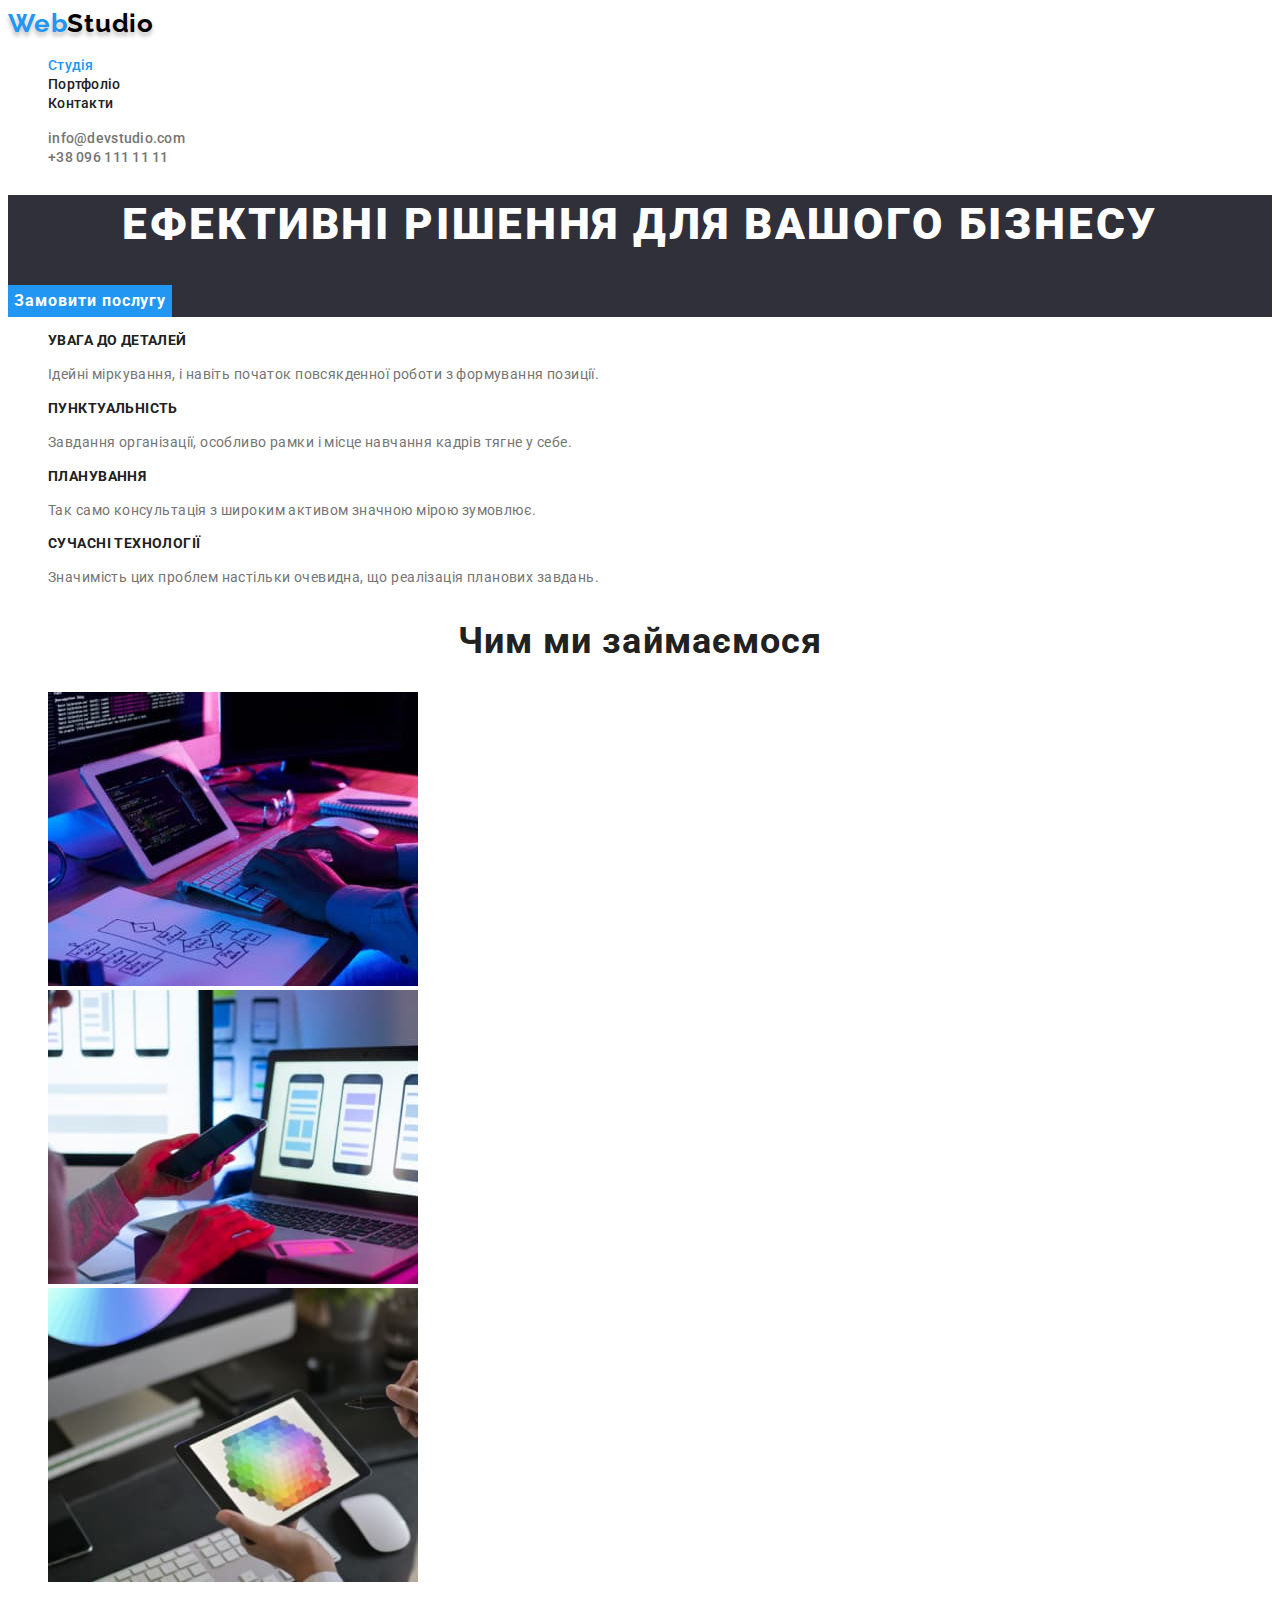
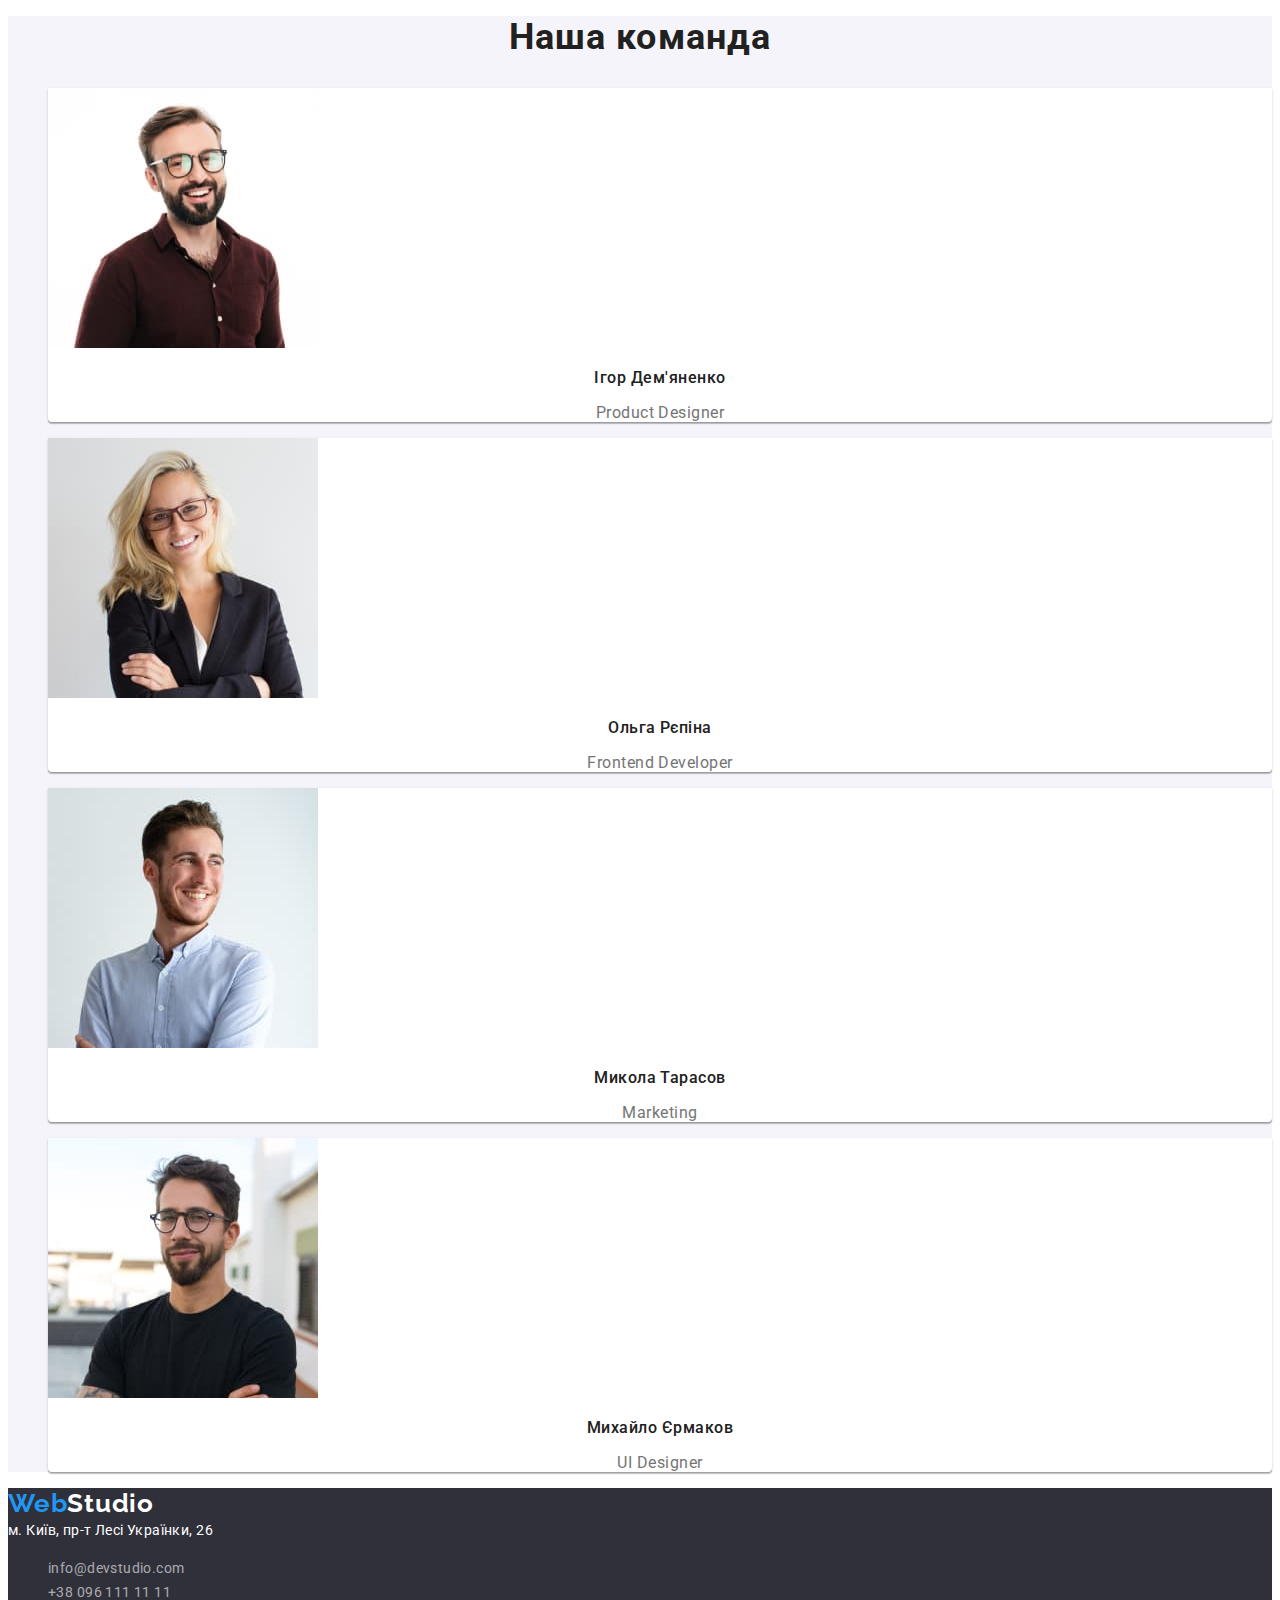
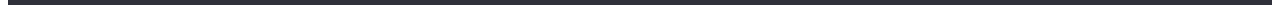
==== index.html @ 081d601c "Clone files to homework-3" ====
<!DOCTYPE html>
<html lang="uk">
  <head>
    <meta charset="UTF-8" />
    <meta http-equiv="X-UA-Compatible" content="IE=edge" />
    <meta name="viewport" content="width=device-width, initial-scale=1.0" />
    <title>Web studio</title>
    <link rel="preconnect" href="https://fonts.googleapis.com" />
    <link rel="preconnect" href="https://fonts.gstatic.com" crossorigin />
    <link
      href="https://fonts.googleapis.com/css2?family=Raleway:wght@700&family=Roboto:wght@400;500;700;900&display=swap"
      rel="stylesheet"
    />
    <link rel="stylesheet" href="./css/styles.css" />
  </head>

  <body>
    <header class="header">
      <a class="logo logo-shadow" href="./index.html" lang="en"
        ><span class="header-logo-web">Web</span>Studio</a
      >
      <nav class="nav-site">
        <ul class="nav-site-list list">
          <li class="nav-site-item">
            <a class="nav-site-link current" href="./index.html">Студія</a>
          </li>
          <li class="nav-site-item">
            <a class="nav-site-link" href="./portfolio.html">Портфоліо</a>
          </li>
          <li class="nav-site-item">
            <a class="nav-site-link" href="#">Контакти</a>
          </li>
        </ul>
      </nav>
      <ul class="header-contacts-list list">
        <li class="header-contacts-item">
          <a
            class="header-contacts-link"
            href="mailto:info@devstudio.com"
            lang="en"
            >info@devstudio.com</a
          >
        </li>
        <li class="header-contacts-item">
          <a class="header-contacts-link" href="tel:+380961111111"
            >+38 096 111 11 11</a
          >
        </li>
      </ul>
    </header>

    <main>
      <!--Banner-->
      <section class="banner">
        <h1 class="banner-title">Ефективні рішення для вашого бізнесу</h1>
        <button class="banner-btn btn" type="button">Замовити послугу</button>
      </section>

      <!--Features-->
      <section class="features">
        <h2 class="hide">Особливості</h2>
        <ul class="features-list list">
          <li class="features-item">
            <h3 class="features-title">УВАГА ДО ДЕТАЛЕЙ</h3>
            <p class="features-text">
              Ідейні міркування, і навіть початок повсякденної роботи з
              формування позиції.
            </p>
          </li>

          <li class="features-item">
            <h3 class="features-title">ПУНКТУАЛЬНІСТЬ</h3>
            <p class="features-text">
              Завдання організації, особливо рамки і місце навчання кадрів тягне
              у себе.
            </p>
          </li>

          <li class="features-item">
            <h3 class="features-title">ПЛАНУВАННЯ</h3>
            <p class="features-text">
              Так само консультація з широким активом значною мірою зумовлює.
            </p>
          </li>

          <li class="features-item">
            <h3 class="features-title">СУЧАСНІ ТЕХНОЛОГІЇ</h3>
            <p class="features-text">
              Значимість цих проблем настільки очевидна, що реалізація планових
              завдань.
            </p>
          </li>
        </ul>
      </section>

      <!--Works-->
      <section class="works">
        <h2 class="works-title">Чим ми займаємося</h2>
        <ul class="works-list list">
          <li class="works-item">
            <img
              src="./images/box_1.jpg"
              alt="Розробник створює код"
              width="370"
            />
          </li>
          <li class="works-item">
            <img
              src="./images/box_2.jpg"
              alt="Розробник створює адаптивну версію для смартфону"
              width="370"
            />
          </li>
          <li class="works-item">
            <img
              src="./images/box_3.jpg"
              alt="Розробник створює дизайн сайту"
              width="370"
            />
          </li>
        </ul>
      </section>

      <!--Team-->
      <section class="team">
        <h2 class="team-title">Наша команда</h2>
        <ul class="team-list list">
          <li class="team-item">
            <img
              src="./images/team_card_1.jpg"
              alt="Фото Ігор Дем'яненко"
              width="270"
            />
            <h3 class="team-name">Ігор Дем'яненко</h3>
            <p class="team-position" lang="en">Product Designer</p>
          </li>
          <li class="team-item">
            <img
              src="./images/team_card_2.jpg"
              alt="Фото Ольга Рєпіна"
              width="270"
            />
            <h3 class="team-name">Ольга Рєпіна</h3>
            <p class="team-position" lang="en">Frontend Developer</p>
          </li>
          <li class="team-item">
            <img
              src="./images/team_card_3.jpg"
              alt="Фото Микола Тарасов"
              width="270"
            />
            <h3 class="team-name">Микола Тарасов</h3>
            <p class="team-position" lang="en">Marketing</p>
          </li>
          <li class="team-item">
            <img
              src="./images/team_card_4.jpg"
              alt="Фото Михайло Єрмаков"
              width="270"
            />
            <h3 class="team-name">Михайло Єрмаков</h3>
            <p class="team-position" lang="en">UI Designer</p>
          </li>
        </ul>
      </section>
    </main>

    <footer class="footer">
      <a class="logo footer-logo" href="./index.html" lang="en"
        ><span class="header-logo-web">Web</span>Studio</a
      >
      <address class="address">
        м. Київ, пр-т Лесі Українки, 26
        <ul class="footer-list list">
          <li class="footer-item">
            <a class="footer-link" href="mailto:info@devstudio.com" lang="en"
              >info@devstudio.com</a
            >
          </li>
          <li class="footer-item">
            <a class="footer-link" href="tel:+380961111111"
              >+38 096 111 11 11</a
            >
          </li>
        </ul>
      </address>
    </footer>
  </body>
</html>
---- css/styles.css ----
:root {
    --main-color: #212121;
    --color-gray: #757575;
    --color-blue: #2196F3;
    --color-blue-dark: #188CE8;
    --color-white: #FFFFFF;
    --color-black: #000000;
    --color-footer-link: rgba(255, 255, 255, 0.6);
    --color-portfolio-btn: #F5F4FA;
    --background-color-dark: #2F303A;
    --background-color-light: #F5F4FA;
    --background-color-white: var(--color-white);
    --font-ral: 'Raleway', sans-serif;
    --first-logo-color: var(--color-black);
    --second-logo-color: var(--color-blue);
    --footer-logo-color: var(--color-white);
    --title-color: var(--main-color);
    --text-color: var(--color-gray);
    --first-link-color: var(--main-color);
    --second-link-color: var(--color-blue);
    --first-btn-color: var(--color-white);
    --second-btn-color: var(--main-color);
    --hover-btn-color: var(--color-blue);
}

body {
    font-family: 'Roboto', sans-serif;
    color: var(--main-color);
}

.list { list-style: none;
}

.hide {
    border: 0;
    clip: rect(1px, 1px, 1px, 1px);
    -webkit-clip-path: inset(50%);
    clip-path: inset(50%);
    height: 1px;
    margin: -1px;
    overflow: hidden;
    padding: 0;
    position: absolute;
    width: 1px;
  }

/*-----HEADER--------------*/

.header a {
    text-decoration: none;
}
.logo {
    font-family: var(--font-ral);
    font-weight: 700;
    font-size: 26px;
    line-height: 1.19;
    letter-spacing: 0.03em;
    color: var(--first-logo-color);
}
.logo-shadow {
    text-shadow: 0px 4px 4px rgba(0, 0, 0, 0.25);
}
.header-logo-web {
    color: var(--second-logo-color);
}
.nav-site {
}
.nav-site-list {
}
.nav-site-item {
}
.nav-site-link {
    font-weight: 500;
    font-size: 14px;
    line-height: 1.14;
    letter-spacing: 0.02em;
    color: var(--first-link-color);
}

.nav-site-link:hover,
.nav-site-link:focus,
.nav-site-link:active {
    color: var(--second-link-color);
}

.current {
    color: var(--second-link-color);
}

.header-contacts-list {
}
.header-contacts-item {
}
.header-contacts-link {
    font-weight: 500;
    font-size: 14px;
    line-height: 1.14;
    letter-spacing: 0.02em;
    color: var(--color-gray)
}

.header-contacts-link:hover,
.header-contacts-link:focus,
.header-contacts-link:active {
    color: var(--color-blue)
}

/*-----MAIN--------------*/

/*-----Banner------------*/

.banner {
    background-color: var(--background-color-dark);
}
.banner-title {
    font-weight: 900;
    font-size: 44px;
    line-height: 1.36;
    text-align: center;
    letter-spacing: 0.06em;
    text-transform: uppercase;
    color: var(--color-white);
}
.banner-btn {
    font-weight: 700;
    font-size: 16px;
    line-height: 1.88;
    text-align: center;
    letter-spacing: 0.06em;
    background-color: var(--color-blue);
    color: var(--first-btn-color);
}

.banner-btn:hover,
.banner-btn:focus,
.banner-btn:active {
    background-color: var(--color-blue-dark);
}

.btn {
    font-family: inherit;
    border: none;
    cursor: pointer;
}

/*-----Features------------*/

.features {
}

.features-list {
}
.features-item {
}
.features-title {
    font-size: 14px;
    line-height: 1.14;
    letter-spacing: 0.03em;
    text-transform: uppercase;
    color: var(--title-color);
}
.features-text {
    font-size: 14px;
    line-height: 1.71;
    letter-spacing: 0.03em;
    color: var(--text-color);
}

/*-----Works------------*/

.works {
}
.works-title {
    font-size: 36px;
    line-height: 1.17;
    text-align: center;
    letter-spacing: 0.03em;
    color: var(--title-color);
}
.works-list {
}
.works-item {
}

/*-----Team------------*/

.team {
    background-color: var(--background-color-light);
}
.team-title {
    font-size: 36px;
    line-height: 1.17;
    text-align: center;
    letter-spacing: 0.03em;
    color: var(--title-color);
}
.team-list {
}
.team-item {
    background-color: var(--background-color-white);
    box-shadow: 0px 1px 3px rgba(0, 0, 0, 0.12), 0px 1px 1px rgba(0, 0, 0, 0.14), 0px 2px 1px rgba(0, 0, 0, 0.2);
    border-radius: 0px 0px 4px 4px;
}
.team-name {
    font-weight: 500;
    font-size: 16px;
    line-height: 1.19;
    text-align: center;
    letter-spacing: 0.03em;
    color: var(--title-color);

}
.team-position {
    font-size: 16px;
    line-height: 1.19;
    text-align: center;
    letter-spacing: 0.03em;
    color: var(--text-color);
}

/*-----FOOTER--------------*/

.footer {
    background-color: var(--background-color-dark);
}
.footer a {
    text-decoration: none;
}
.footer-logo {
    color: var(--footer-logo-color)
}
.address {
    font-style: normal;
    font-weight: 400;
    font-size: 14px;
    line-height: 1.71;
    letter-spacing: 0.03em;
    color: var(--color-white);
}
.footer-list {
}
.footer-item {
}
.footer-link {
    color: var(--color-footer-link);
}
.footer-link:hover,
.footer-link:focus,
.footer-link:active {
    color: var(--color-blue);
}

/*-----Portfolio--------------*/

.portfolio {
}
.hide {
}
.portfolio-filters-list {
}
.portfolio-filters-item {
}
.portfolio-btn {
    background-color: var(--color-portfolio-btn);
    border-radius: 4px;
    font-weight: 500;
    font-size: 16px;
    line-height: 1.63;
    text-align: center;
    letter-spacing: 0.03em;
    color: var(--second-btn-color);
}
.portfolio-btn:hover,
.portfolio-btn:focus,
.portfolio-btn:active {
    background-color: var(--hover-btn-color);
    color: var(--first-btn-color)
}
.portfolio-projects-list {
}
.portfolio-projects-item {
    background-color: var(--background-color-white);
    border: 1px solid #EEEEEE;
}
.portfolio-projects-link {
    text-decoration: none;
}
.portfolio-title {
    font-size: 18px;
    line-height: 2;
    letter-spacing: 0.06em;
    color: var(--title-color);
}
.portfolio-text {
    font-size: 16px;
    line-height: 1.88;
    letter-spacing: 0.03em;
    color: var(--text-color);
}
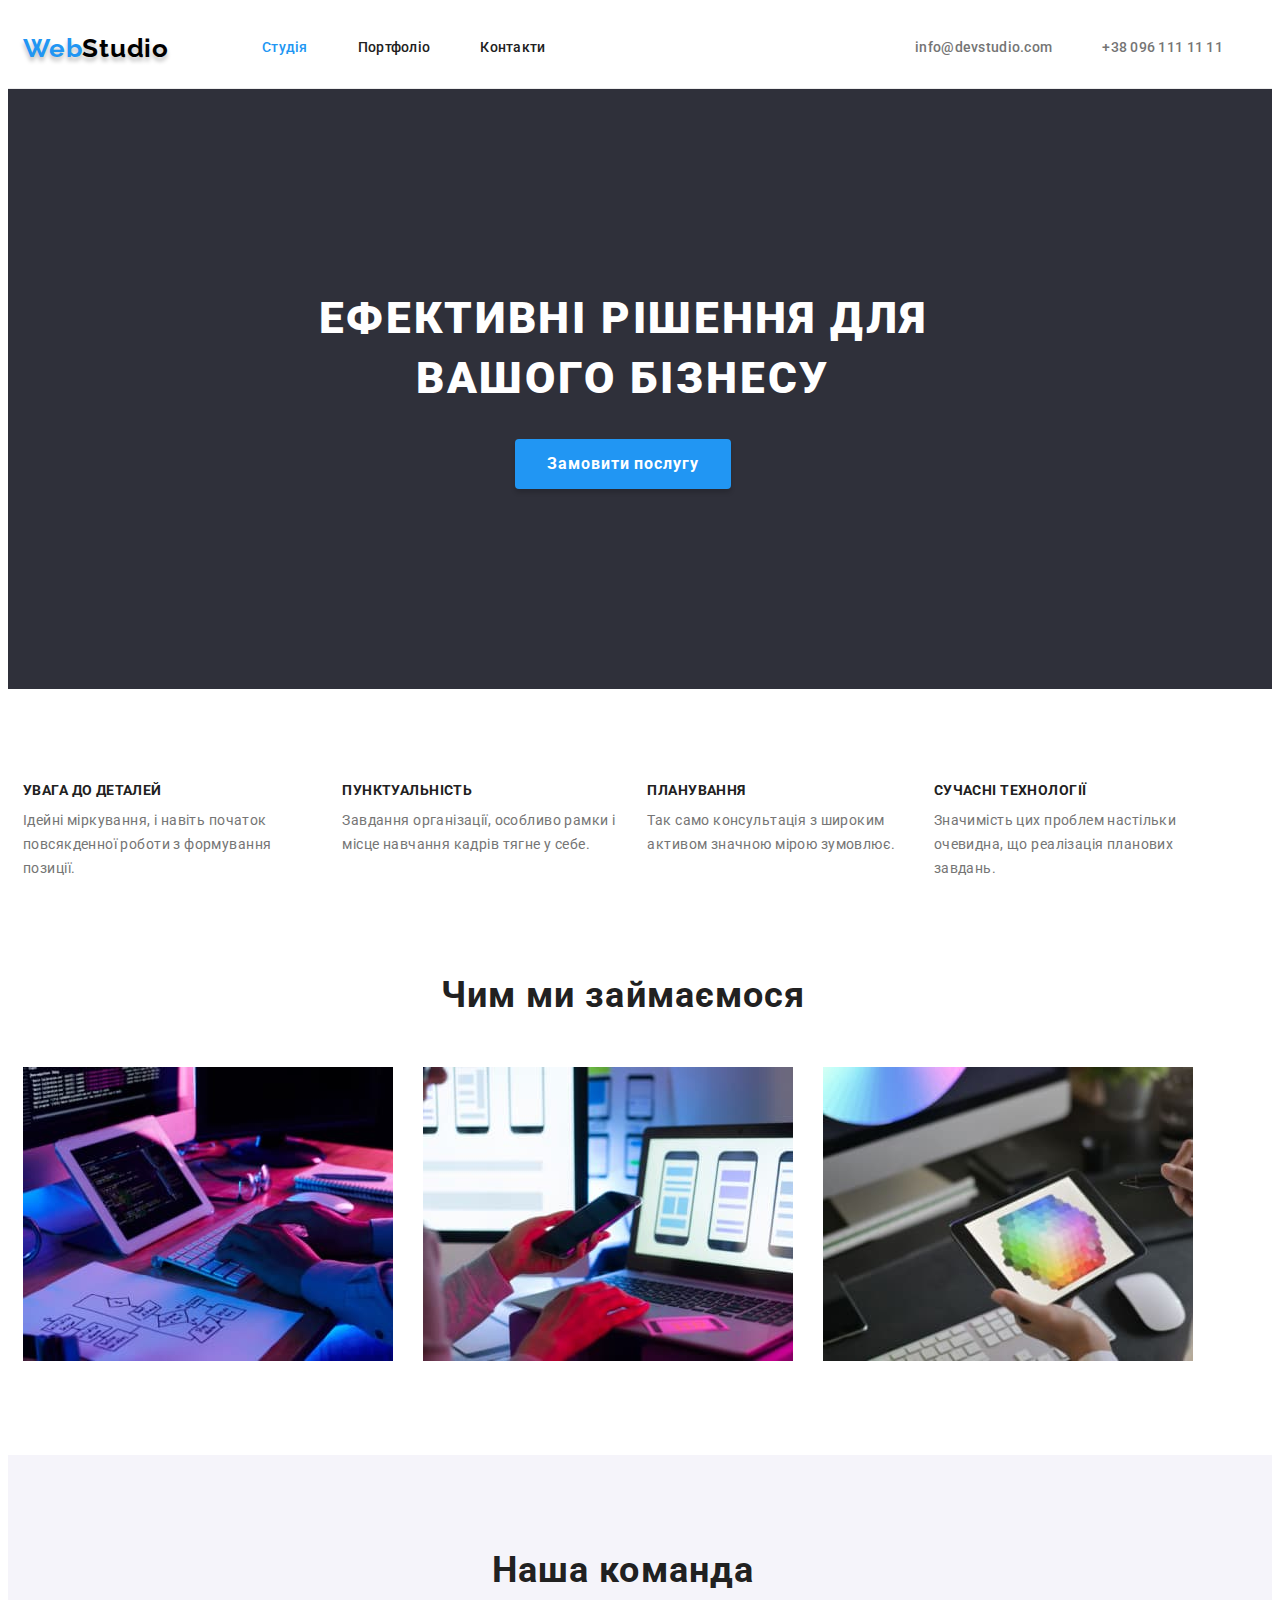
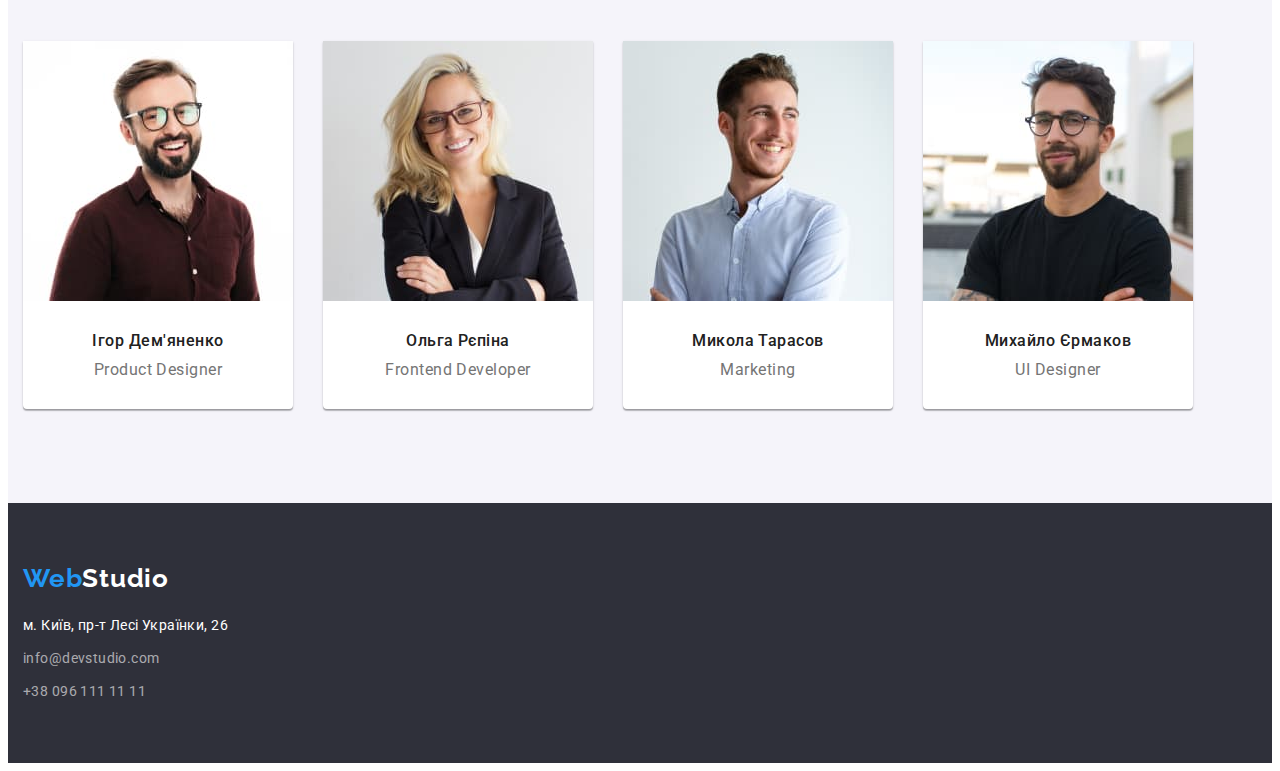
==== commit e14179f2: "Finished-homework3" ====
--- a/index.html
+++ b/index.html
@@ -11,179 +11,209 @@
       href="https://fonts.googleapis.com/css2?family=Raleway:wght@700&family=Roboto:wght@400;500;700;900&display=swap"
       rel="stylesheet"
     />
+    <link
+      rel="stylesheet"
+      href="https://cdnjs.cloudflare.com/ajax/libs/modern-normalize/1.1.0/modern-normalize.min.css"
+      integrity="sha512-wpPYUAdjBVSE4KJnH1VR1HeZfpl1ub8YT/NKx4PuQ5NmX2tKuGu6U/JRp5y+Y8XG2tV+wKQpNHVUX03MfMFn9Q=="
+      crossorigin="anonymous"
+      referrerpolicy="no-referrer"
+    />
     <link rel="stylesheet" href="./css/styles.css" />
   </head>
 
   <body>
     <header class="header">
-      <a class="logo logo-shadow" href="./index.html" lang="en"
-        ><span class="header-logo-web">Web</span>Studio</a
-      >
-      <nav class="nav-site">
-        <ul class="nav-site-list list">
-          <li class="nav-site-item">
-            <a class="nav-site-link current" href="./index.html">Студія</a>
-          </li>
-          <li class="nav-site-item">
-            <a class="nav-site-link" href="./portfolio.html">Портфоліо</a>
-          </li>
-          <li class="nav-site-item">
-            <a class="nav-site-link" href="#">Контакти</a>
-          </li>
-        </ul>
-      </nav>
-      <ul class="header-contacts-list list">
-        <li class="header-contacts-item">
-          <a
-            class="header-contacts-link"
-            href="mailto:info@devstudio.com"
-            lang="en"
-            >info@devstudio.com</a
-          >
-        </li>
-        <li class="header-contacts-item">
-          <a class="header-contacts-link" href="tel:+380961111111"
-            >+38 096 111 11 11</a
-          >
-        </li>
-      </ul>
-    </header>
-
-    <main>
-      <!--Banner-->
-      <section class="banner">
-        <h1 class="banner-title">Ефективні рішення для вашого бізнесу</h1>
-        <button class="banner-btn btn" type="button">Замовити послугу</button>
-      </section>
-
-      <!--Features-->
-      <section class="features">
-        <h2 class="hide">Особливості</h2>
-        <ul class="features-list list">
-          <li class="features-item">
-            <h3 class="features-title">УВАГА ДО ДЕТАЛЕЙ</h3>
-            <p class="features-text">
-              Ідейні міркування, і навіть початок повсякденної роботи з
-              формування позиції.
-            </p>
-          </li>
-
-          <li class="features-item">
-            <h3 class="features-title">ПУНКТУАЛЬНІСТЬ</h3>
-            <p class="features-text">
-              Завдання організації, особливо рамки і місце навчання кадрів тягне
-              у себе.
-            </p>
-          </li>
-
-          <li class="features-item">
-            <h3 class="features-title">ПЛАНУВАННЯ</h3>
-            <p class="features-text">
-              Так само консультація з широким активом значною мірою зумовлює.
-            </p>
-          </li>
-
-          <li class="features-item">
-            <h3 class="features-title">СУЧАСНІ ТЕХНОЛОГІЇ</h3>
-            <p class="features-text">
-              Значимість цих проблем настільки очевидна, що реалізація планових
-              завдань.
-            </p>
-          </li>
-        </ul>
-      </section>
-
-      <!--Works-->
-      <section class="works">
-        <h2 class="works-title">Чим ми займаємося</h2>
-        <ul class="works-list list">
-          <li class="works-item">
-            <img
-              src="./images/box_1.jpg"
-              alt="Розробник створює код"
-              width="370"
-            />
-          </li>
-          <li class="works-item">
-            <img
-              src="./images/box_2.jpg"
-              alt="Розробник створює адаптивну версію для смартфону"
-              width="370"
-            />
-          </li>
-          <li class="works-item">
-            <img
-              src="./images/box_3.jpg"
-              alt="Розробник створює дизайн сайту"
-              width="370"
-            />
-          </li>
-        </ul>
-      </section>
-
-      <!--Team-->
-      <section class="team">
-        <h2 class="team-title">Наша команда</h2>
-        <ul class="team-list list">
-          <li class="team-item">
-            <img
-              src="./images/team_card_1.jpg"
-              alt="Фото Ігор Дем'яненко"
-              width="270"
-            />
-            <h3 class="team-name">Ігор Дем'яненко</h3>
-            <p class="team-position" lang="en">Product Designer</p>
-          </li>
-          <li class="team-item">
-            <img
-              src="./images/team_card_2.jpg"
-              alt="Фото Ольга Рєпіна"
-              width="270"
-            />
-            <h3 class="team-name">Ольга Рєпіна</h3>
-            <p class="team-position" lang="en">Frontend Developer</p>
-          </li>
-          <li class="team-item">
-            <img
-              src="./images/team_card_3.jpg"
-              alt="Фото Микола Тарасов"
-              width="270"
-            />
-            <h3 class="team-name">Микола Тарасов</h3>
-            <p class="team-position" lang="en">Marketing</p>
-          </li>
-          <li class="team-item">
-            <img
-              src="./images/team_card_4.jpg"
-              alt="Фото Михайло Єрмаков"
-              width="270"
-            />
-            <h3 class="team-name">Михайло Єрмаков</h3>
-            <p class="team-position" lang="en">UI Designer</p>
-          </li>
-        </ul>
-      </section>
-    </main>
-
-    <footer class="footer">
-      <a class="logo footer-logo" href="./index.html" lang="en"
-        ><span class="header-logo-web">Web</span>Studio</a
-      >
-      <address class="address">
-        м. Київ, пр-т Лесі Українки, 26
-        <ul class="footer-list list">
-          <li class="footer-item">
-            <a class="footer-link" href="mailto:info@devstudio.com" lang="en"
+      <div class="container header-container">
+        <a class="logo logo-shadow" href="./index.html" lang="en"
+          ><span class="header-logo-web">Web</span>Studio</a
+        >
+        <nav class="nav-site">
+          <ul class="nav-site-list">
+            <li class="nav-site-item">
+              <a class="nav-site-link current" href="./index.html">Студія</a>
+            </li>
+            <li class="nav-site-item">
+              <a class="nav-site-link" href="./portfolio.html">Портфоліо</a>
+            </li>
+            <li class="nav-site-item">
+              <a class="nav-site-link" href="#">Контакти</a>
+            </li>
+          </ul>
+        </nav>
+        <ul class="header-contacts-list">
+          <li class="header-contacts-item">
+            <a
+              class="header-contacts-link"
+              href="mailto:info@devstudio.com"
+              lang="en"
               >info@devstudio.com</a
             >
           </li>
-          <li class="footer-item">
-            <a class="footer-link" href="tel:+380961111111"
+          <li class="header-contacts-item">
+            <a class="header-contacts-link" href="tel:+380961111111"
               >+38 096 111 11 11</a
             >
           </li>
         </ul>
-      </address>
+      </div>
+    </header>
+
+    <main>
+      <!--Hero-->
+      <section class="hero">
+        <div class="container hero-wrap">
+          <h1 class="hero-title">
+            Ефективні рішення для<br />
+            вашого бізнесу
+          </h1>
+          <button class="hero-btn btn" type="button">Замовити послугу</button>
+        </div>
+      </section>
+
+      <!--Features-->
+      <section class="features section">
+        <div class="container">
+          <h2 class="visually-hiden">Особливості</h2>
+          <ul class="features-list">
+            <li class="features-item">
+              <h3 class="features-title">УВАГА ДО ДЕТАЛЕЙ</h3>
+              <p class="features-text">
+                Ідейні міркування, і навіть початок повсякденної роботи з
+                формування позиції.
+              </p>
+            </li>
+
+            <li class="features-item">
+              <h3 class="features-title">ПУНКТУАЛЬНІСТЬ</h3>
+              <p class="features-text">
+                Завдання організації, особливо рамки і місце навчання кадрів
+                тягне у себе.
+              </p>
+            </li>
+
+            <li class="features-item">
+              <h3 class="features-title">ПЛАНУВАННЯ</h3>
+              <p class="features-text">
+                Так само консультація з широким активом значною мірою зумовлює.
+              </p>
+            </li>
+
+            <li class="features-item">
+              <h3 class="features-title">СУЧАСНІ ТЕХНОЛОГІЇ</h3>
+              <p class="features-text">
+                Значимість цих проблем настільки очевидна, що реалізація
+                планових завдань.
+              </p>
+            </li>
+          </ul>
+        </div>
+      </section>
+
+      <!--Works-->
+      <section class="works section">
+        <div class="container">
+          <h2 class="works-title title">Чим ми займаємося</h2>
+          <ul class="works-list">
+            <li class="works-item">
+              <img
+                src="./images/box_1.jpg"
+                alt="Розробник створює код"
+                width="370"
+              />
+            </li>
+            <li class="works-item">
+              <img
+                src="./images/box_2.jpg"
+                alt="Розробник створює адаптивну версію для смартфону"
+                width="370"
+              />
+            </li>
+            <li class="works-item">
+              <img
+                src="./images/box_3.jpg"
+                alt="Розробник створює дизайн сайту"
+                width="370"
+              />
+            </li>
+          </ul>
+        </div>
+      </section>
+
+      <!--Team-->
+      <section class="team section">
+        <div class="container">
+          <h2 class="team-title title">Наша команда</h2>
+          <ul class="team-list">
+            <li class="team-card">
+              <img
+                src="./images/team_card_1.jpg"
+                alt="Фото Ігор Дем'яненко"
+                width="270"
+              />
+              <div class="card-padding">
+                <h3 class="card-title">Ігор Дем'яненко</h3>
+                <p class="card-text" lang="en">Product Designer</p>
+              </div>
+            </li>
+            <li class="team-card">
+              <img
+                src="./images/team_card_2.jpg"
+                alt="Фото Ольга Рєпіна"
+                width="270"
+              />
+              <div class="card-padding">
+                <h3 class="card-title">Ольга Рєпіна</h3>
+                <p class="card-text" lang="en">Frontend Developer</p>
+              </div>
+            </li>
+            <li class="team-card">
+              <img
+                src="./images/team_card_3.jpg"
+                alt="Фото Микола Тарасов"
+                width="270"
+              />
+              <div class="card-padding">
+                <h3 class="card-title">Микола Тарасов</h3>
+                <p class="card-text" lang="en">Marketing</p>
+              </div>
+            </li>
+            <li class="team-card">
+              <img
+                src="./images/team_card_4.jpg"
+                alt="Фото Михайло Єрмаков"
+                width="270"
+              />
+              <div class="card-padding">
+                <h3 class="card-title">Михайло Єрмаков</h3>
+                <p class="card-text" lang="en">UI Designer</p>
+              </div>
+            </li>
+          </ul>
+        </div>
+      </section>
+    </main>
+
+    <footer class="footer">
+      <div class="container">
+        <a class="logo footer-logo" href="./index.html" lang="en"
+          ><span class="header-logo-web">Web</span>Studio</a
+        >
+        <address class="address">
+          <span class="address-text">м. Київ, пр-т Лесі Українки, 26</span>
+          <ul class="footer-list">
+            <li class="footer-item">
+              <a class="footer-link" href="mailto:info@devstudio.com" lang="en"
+                >info@devstudio.com</a
+              >
+            </li>
+            <li class="footer-item">
+              <a class="footer-link" href="tel:+380961111111"
+                >+38 096 111 11 11</a
+              >
+            </li>
+          </ul>
+        </address>
+      </div>
     </footer>
   </body>
 </html>
--- a/css/styles.css
+++ b/css/styles.css
@@ -23,31 +23,69 @@
     --hover-btn-color: var(--color-blue);
 }
 
+h1,
+h2,
+h3,
+h4,
+h5,
+h6,
+p {
+    margin: 0;
+}
+ul {
+    list-style: none;
+    margin: 0;
+    padding: 0;
+}
+button {
+    cursor: pointer;
+}
+img {
+    display: block;
+    min-width: 100%;
+    height: auto;
+}
+
+
 body {
     font-family: 'Roboto', sans-serif;
     color: var(--main-color);
 }
 
-.list { list-style: none;
-}
-
-.hide {
-    border: 0;
-    clip: rect(1px, 1px, 1px, 1px);
-    -webkit-clip-path: inset(50%);
-    clip-path: inset(50%);
+.visually-hiden {
+    position: absolute;
+    width: 1px;
     height: 1px;
     margin: -1px;
+    border: 0;
+    padding: 0;
+    white-space: nowrap;
+    clip-path: inset(100%);
+    clip: rect(0 0 0 0);
     overflow: hidden;
-    padding: 0;
-    position: absolute;
-    width: 1px;
-  }
+}
+
+.container {
+    width: 1200px;
+    padding: 0 15px;
+}
+
+.btn {
+    font-family: inherit;
+    border: none;
+}
 
 /*-----HEADER--------------*/
 
 .header a {
     text-decoration: none;
+}
+.header {
+    border-bottom: 1px solid #ECECEC;
+}
+.header-container {
+    display: flex;
+    align-items: center;
 }
 .logo {
     font-family: var(--font-ral);
@@ -64,17 +102,24 @@
     color: var(--second-logo-color);
 }
 .nav-site {
+    margin-left: 93px;
 }
 .nav-site-list {
+    display: flex;
+    gap: 50px;
 }
 .nav-site-item {
 }
+
 .nav-site-link {
+    display: block;
     font-weight: 500;
     font-size: 14px;
     line-height: 1.14;
     letter-spacing: 0.02em;
     color: var(--first-link-color);
+    padding-top: 32px;
+    padding-bottom: 32px;
 }
 
 .nav-site-link:hover,
@@ -88,15 +133,21 @@
 }
 
 .header-contacts-list {
+    display: flex;
+    margin-left: auto;
+    gap: 50px;
 }
 .header-contacts-item {
 }
 .header-contacts-link {
+    display: block;
     font-weight: 500;
     font-size: 14px;
     line-height: 1.14;
     letter-spacing: 0.02em;
-    color: var(--color-gray)
+    color: var(--color-gray);
+    padding-top: 32px;
+    padding-bottom: 32px;
 }
 
 .header-contacts-link:hover,
@@ -107,50 +158,59 @@
 
 /*-----MAIN--------------*/
 
-/*-----Banner------------*/
-
-.banner {
+/*-----Hero------------*/
+
+.hero {
     background-color: var(--background-color-dark);
 }
-.banner-title {
+.hero-wrap {
+    padding-top: 200px;
+    padding-bottom: 200px;
+    text-align: center;
+}
+.hero-title {
     font-weight: 900;
     font-size: 44px;
     line-height: 1.36;
-    text-align: center;
     letter-spacing: 0.06em;
     text-transform: uppercase;
     color: var(--color-white);
-}
-.banner-btn {
+    margin-bottom: 30px;
+}
+.hero-btn {
+    min-width: 216px;
     font-weight: 700;
     font-size: 16px;
     line-height: 1.88;
-    text-align: center;
     letter-spacing: 0.06em;
     background-color: var(--color-blue);
     color: var(--first-btn-color);
-}
-
-.banner-btn:hover,
-.banner-btn:focus,
-.banner-btn:active {
+    box-shadow: 0px 4px 4px rgba(0, 0, 0, 0.15);
+    border-radius: 4px;
+    padding: 10px 32px;
+}
+
+.hero-btn:hover,
+.hero-btn:focus,
+.hero-btn:active {
     background-color: var(--color-blue-dark);
 }
 
-.btn {
-    font-family: inherit;
-    border: none;
-    cursor: pointer;
-}
-
 /*-----Features------------*/
 
+.section {
+    padding-top: 94px;
+    padding-bottom: 94px;
+}
 .features {
 }
 
 .features-list {
+    display: flex;
+    gap: 30px;
 }
 .features-item {
+    width: calc((100%-90px)/4);
 }
 .features-title {
     font-size: 14px;
@@ -158,6 +218,7 @@
     letter-spacing: 0.03em;
     text-transform: uppercase;
     color: var(--title-color);
+    margin-bottom: 10px;
 }
 .features-text {
     font-size: 14px;
@@ -169,7 +230,9 @@
 /*-----Works------------*/
 
 .works {
-}
+    padding-top: 0;
+}  
+
 .works-title {
     font-size: 36px;
     line-height: 1.17;
@@ -177,40 +240,53 @@
     letter-spacing: 0.03em;
     color: var(--title-color);
 }
+.title {
+    margin-bottom: 50px;
+}
 .works-list {
+    display: flex;
+    gap: 30px;
 }
 .works-item {
+    width: calc((100%-60px)/3);
 }
 
 /*-----Team------------*/
 
 .team {
     background-color: var(--background-color-light);
+    text-align: center;
 }
 .team-title {
     font-size: 36px;
     line-height: 1.17;
-    text-align: center;
     letter-spacing: 0.03em;
     color: var(--title-color);
 }
 .team-list {
-}
-.team-item {
+    display: flex;
+    gap: 30px;
+}
+.team-card {
+    width: calc((100%-90px)/4);
     background-color: var(--background-color-white);
     box-shadow: 0px 1px 3px rgba(0, 0, 0, 0.12), 0px 1px 1px rgba(0, 0, 0, 0.14), 0px 2px 1px rgba(0, 0, 0, 0.2);
     border-radius: 0px 0px 4px 4px;
 }
-.team-name {
+.card-padding {
+    padding-top: 30px;
+    padding-bottom: 30px;
+}
+.card-title {
     font-weight: 500;
     font-size: 16px;
     line-height: 1.19;
     text-align: center;
     letter-spacing: 0.03em;
     color: var(--title-color);
-
-}
-.team-position {
+    margin-bottom: 10px;
+}
+.card-text {
     font-size: 16px;
     line-height: 1.19;
     text-align: center;
@@ -222,6 +298,8 @@
 
 .footer {
     background-color: var(--background-color-dark);
+    padding-top: 60px;
+    padding-bottom: 60px;
 }
 .footer a {
     text-decoration: none;
@@ -236,10 +314,16 @@
     line-height: 1.71;
     letter-spacing: 0.03em;
     color: var(--color-white);
+    margin-top: 20px;
+}
+.address-text {
+    display: block;
+    margin-bottom: 9px;
 }
 .footer-list {
 }
-.footer-item {
+.footer-item:not(:first-child) {
+    margin-top: 9px;
 }
 .footer-link {
     color: var(--color-footer-link);
@@ -252,11 +336,11 @@
 
 /*-----Portfolio--------------*/
 
-.portfolio {
-}
-.hide {
-}
 .portfolio-filters-list {
+    display: flex;
+    justify-content: center;
+    gap: 8px;
+    margin-bottom: 34px;
 }
 .portfolio-filters-item {
 }
@@ -269,6 +353,7 @@
     text-align: center;
     letter-spacing: 0.03em;
     color: var(--second-btn-color);
+    padding: 6px 22px;
 }
 .portfolio-btn:hover,
 .portfolio-btn:focus,
@@ -277,19 +362,27 @@
     color: var(--first-btn-color)
 }
 .portfolio-projects-list {
+    display: flex;
+    flex-wrap: wrap;
+    gap: 30px;
 }
 .portfolio-projects-item {
+    width: 370px;
     background-color: var(--background-color-white);
-    border: 1px solid #EEEEEE;
 }
 .portfolio-projects-link {
     text-decoration: none;
+}
+.portfolio-description {
+    padding: 20px 24px;
+    border: 1px solid #EEEEEE;
 }
 .portfolio-title {
     font-size: 18px;
     line-height: 2;
     letter-spacing: 0.06em;
     color: var(--title-color);
+    margin-bottom: 4px;
 }
 .portfolio-text {
     font-size: 16px;
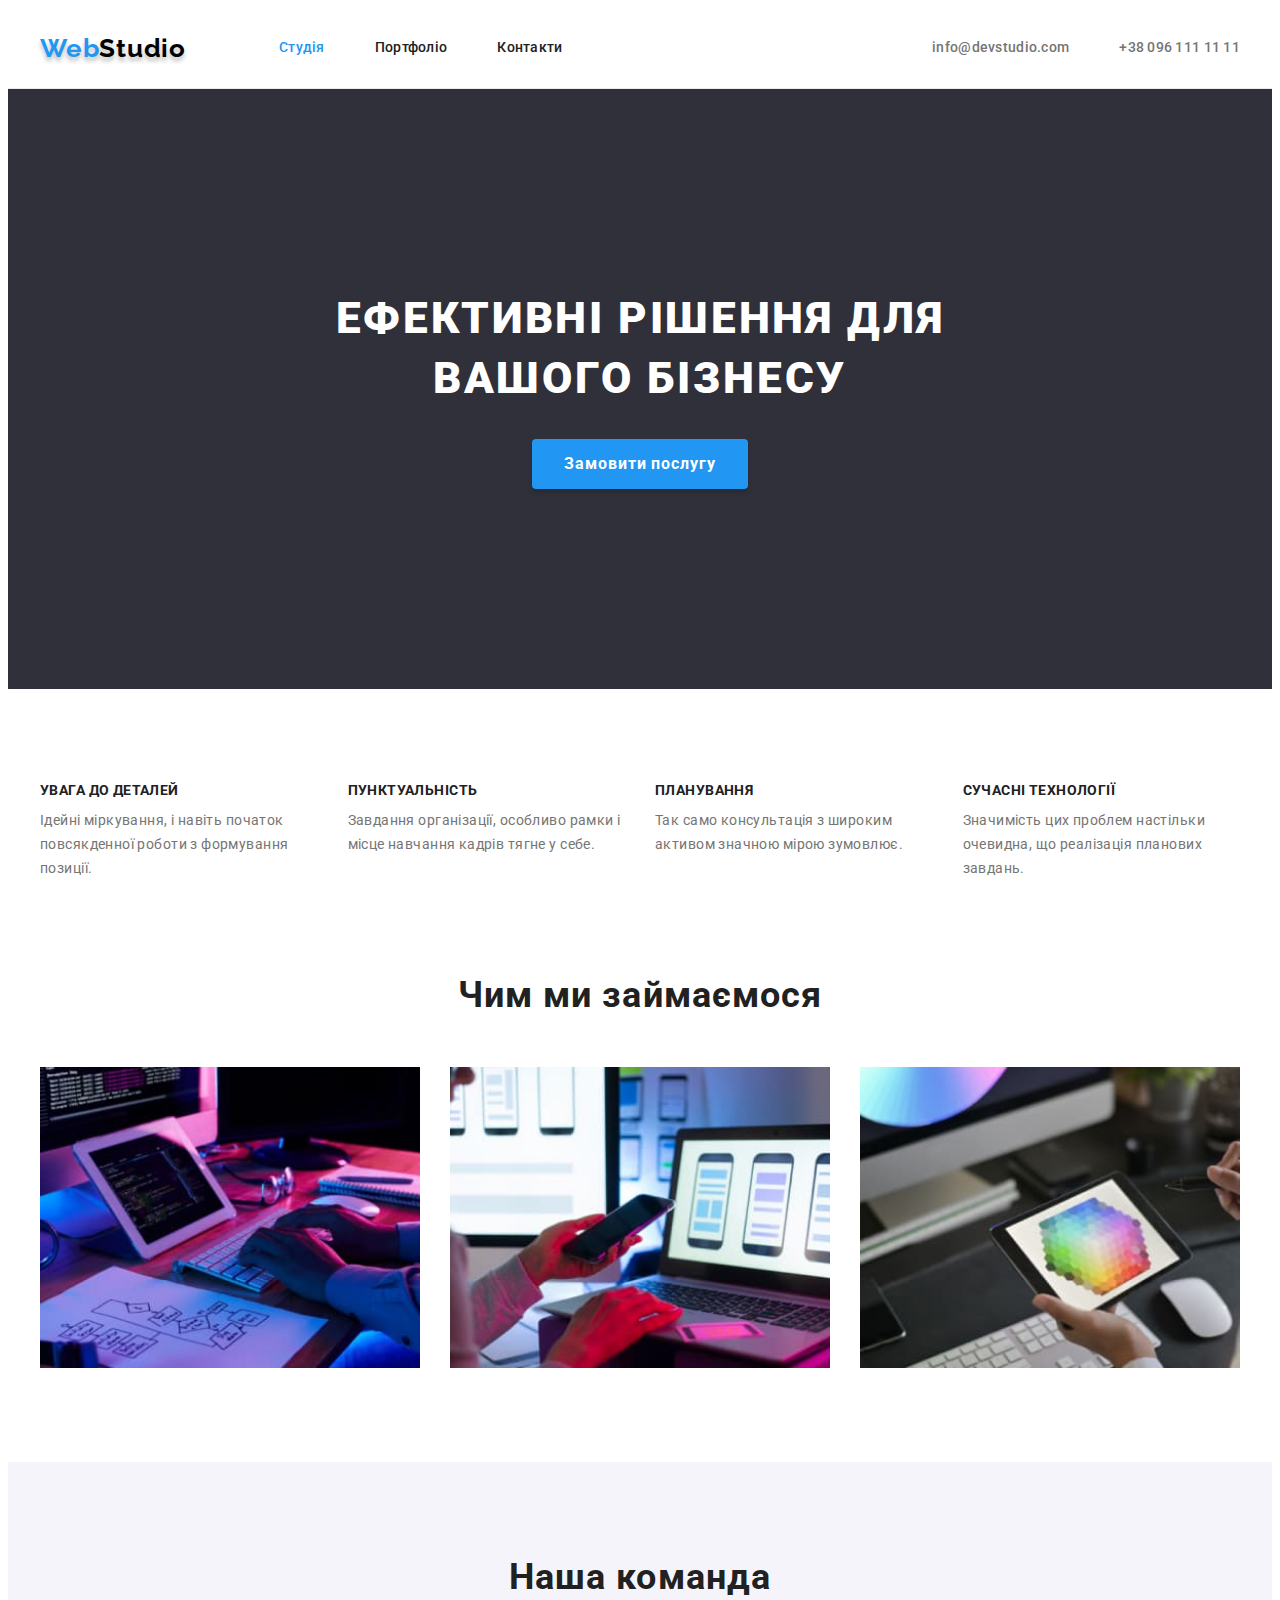
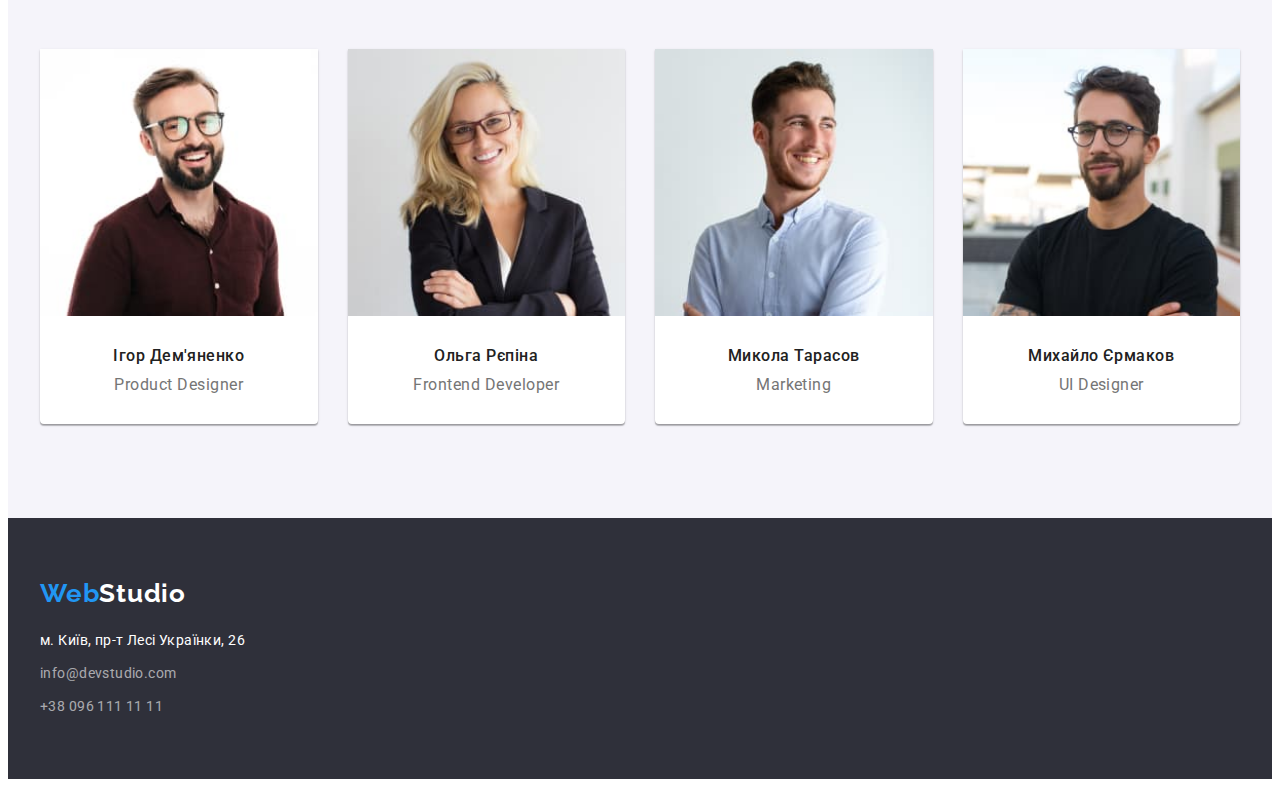
==== commit 4dfc01ca: "Fixed homework3" ====
--- a/index.html
+++ b/index.html
@@ -61,7 +61,7 @@
     <main>
       <!--Hero-->
       <section class="hero">
-        <div class="container hero-wrap">
+        <div class="container">
           <h1 class="hero-title">
             Ефективні рішення для<br />
             вашого бізнесу
--- a/css/styles.css
+++ b/css/styles.css
@@ -68,6 +68,7 @@
 .container {
     width: 1200px;
     padding: 0 15px;
+    margin: 0 auto;
 }
 
 .btn {
@@ -161,12 +162,10 @@
 /*-----Hero------------*/
 
 .hero {
-    background-color: var(--background-color-dark);
-}
-.hero-wrap {
     padding-top: 200px;
     padding-bottom: 200px;
     text-align: center;
+    background-color: var(--background-color-dark);
 }
 .hero-title {
     font-weight: 900;
@@ -210,7 +209,7 @@
     gap: 30px;
 }
 .features-item {
-    width: calc((100%-90px)/4);
+    flex-basis: calc((100% - 90px)/4);
 }
 .features-title {
     font-size: 14px;
@@ -248,7 +247,7 @@
     gap: 30px;
 }
 .works-item {
-    width: calc((100%-60px)/3);
+    flex-basis: calc((100% - 60px)/3);
 }
 
 /*-----Team------------*/
@@ -268,7 +267,7 @@
     gap: 30px;
 }
 .team-card {
-    width: calc((100%-90px)/4);
+    width: calc((100% - 90px)/4);
     background-color: var(--background-color-white);
     box-shadow: 0px 1px 3px rgba(0, 0, 0, 0.12), 0px 1px 1px rgba(0, 0, 0, 0.14), 0px 2px 1px rgba(0, 0, 0, 0.2);
     border-radius: 0px 0px 4px 4px;
@@ -340,7 +339,7 @@
     display: flex;
     justify-content: center;
     gap: 8px;
-    margin-bottom: 34px;
+    margin-bottom: 50px;
 }
 .portfolio-filters-item {
 }
@@ -367,7 +366,7 @@
     gap: 30px;
 }
 .portfolio-projects-item {
-    width: 370px;
+    flex-basis: calc((100% - 60px)/3);
     background-color: var(--background-color-white);
 }
 .portfolio-projects-link {
